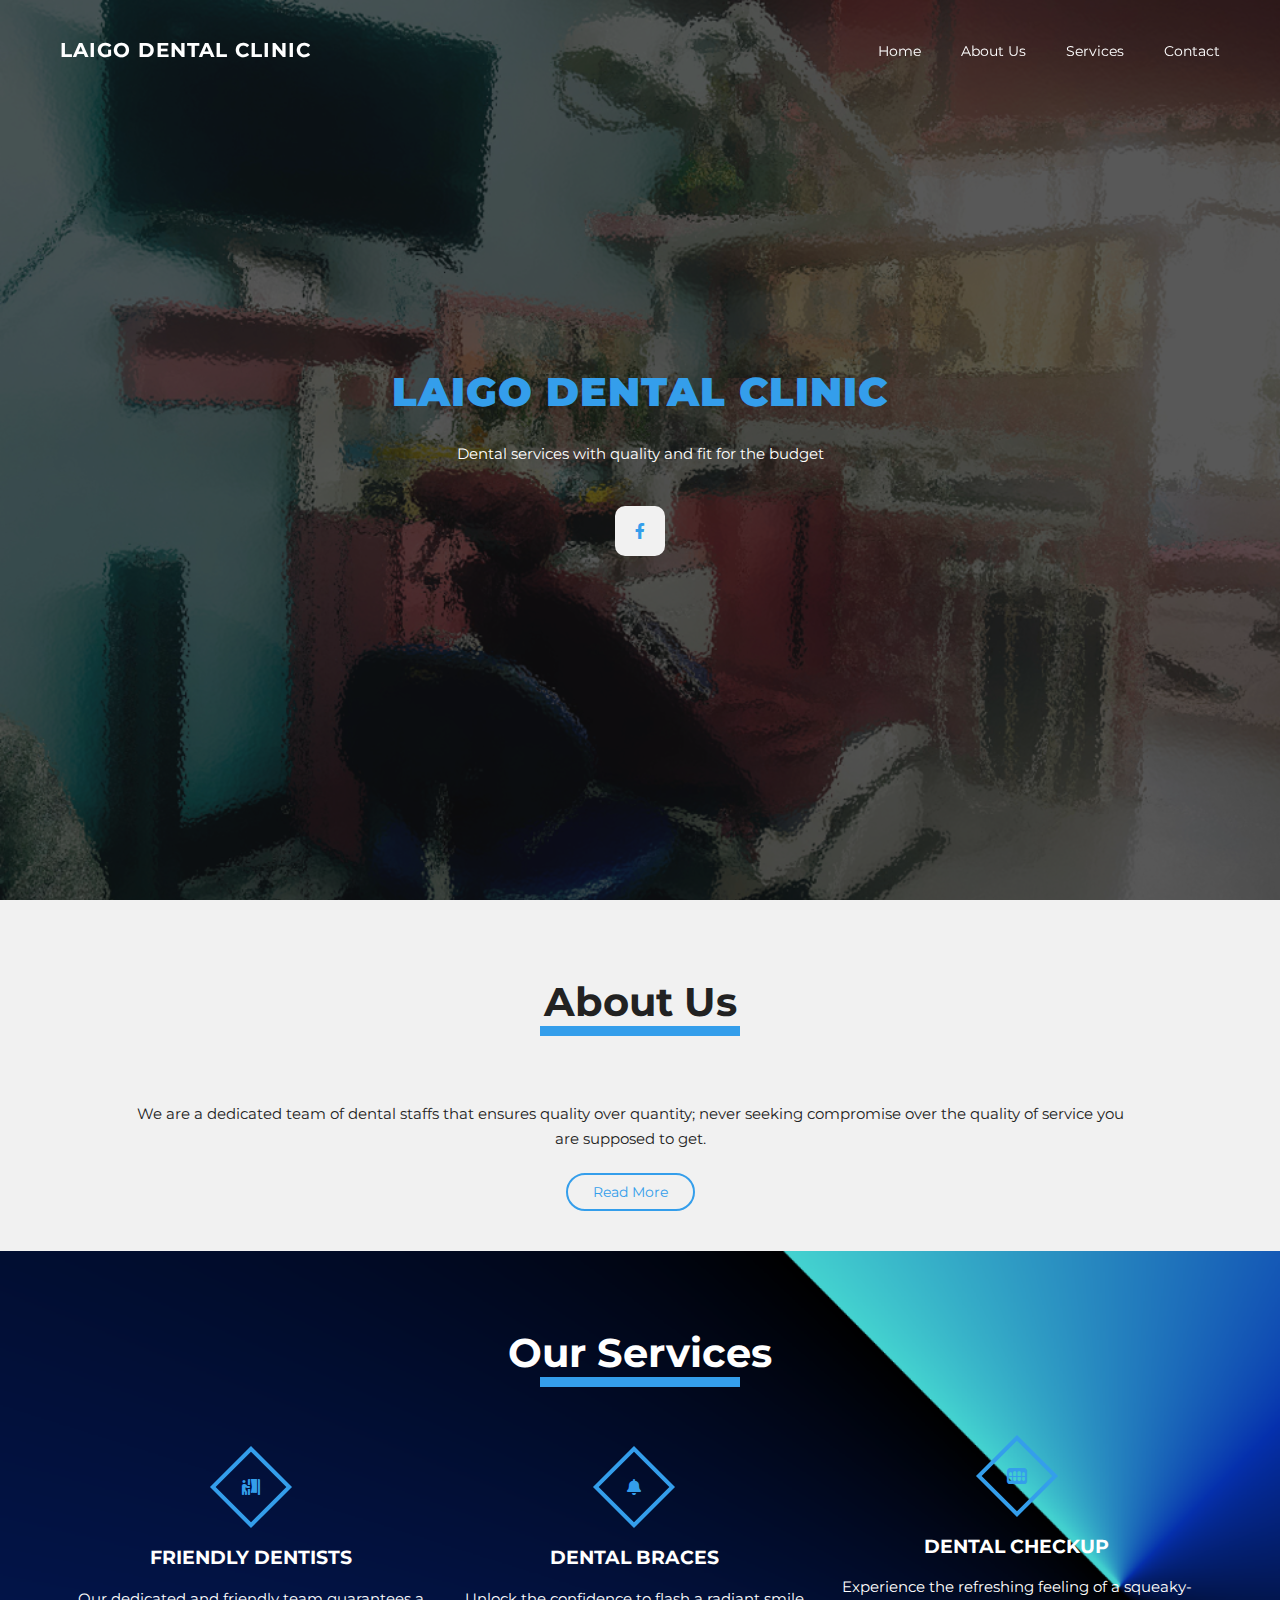
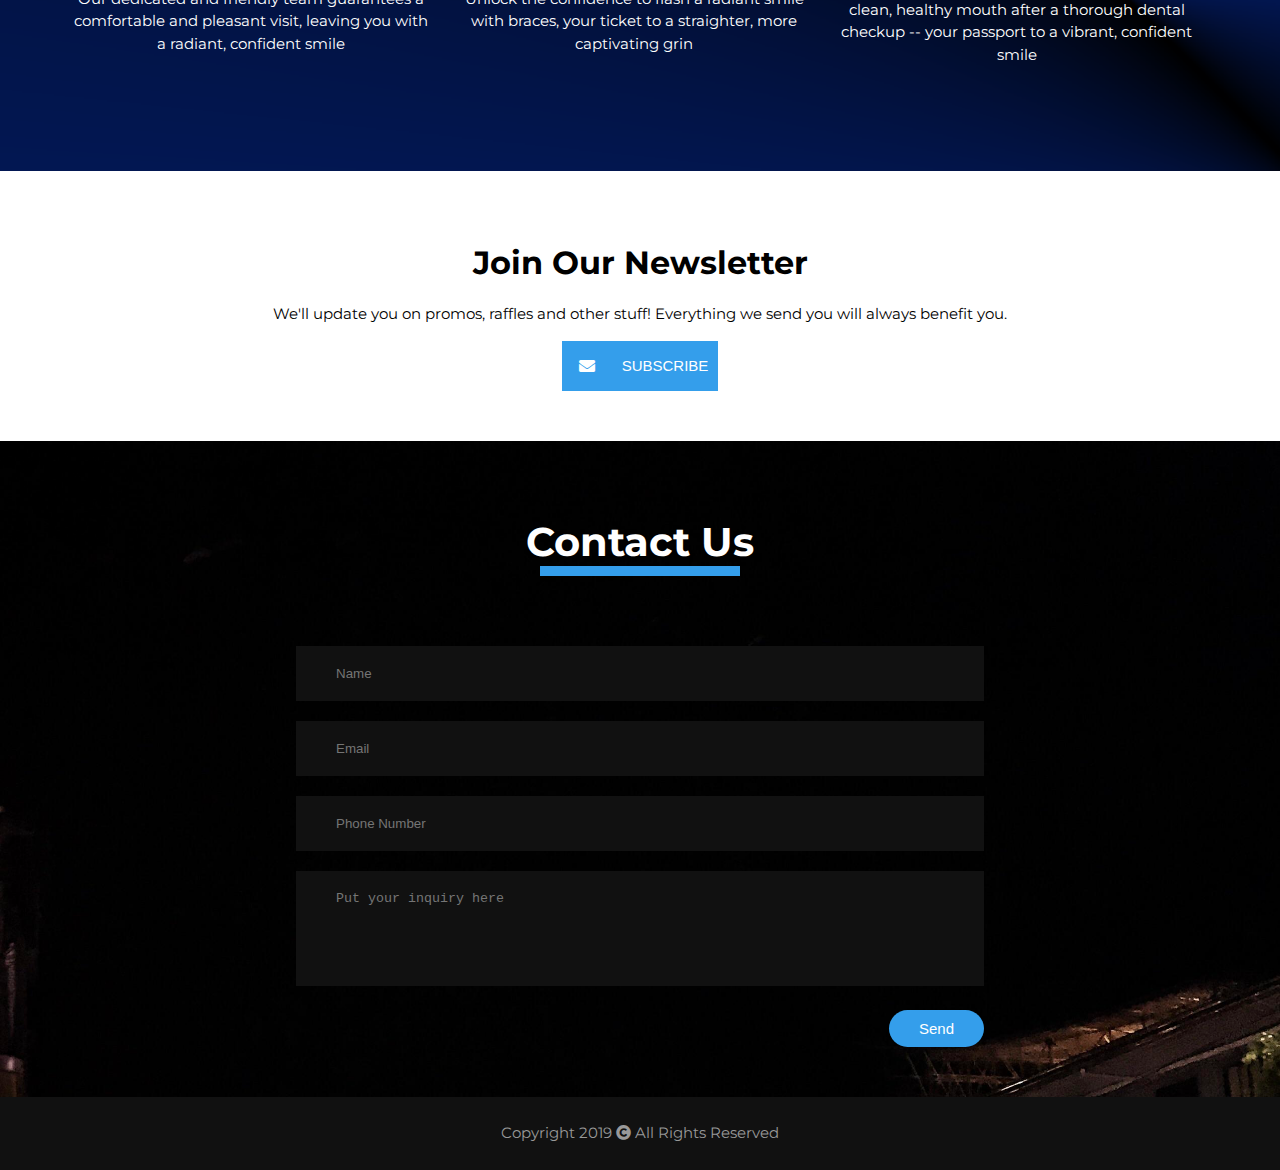
==== index.html @ a830cbc4 "Add files via upload" ====
<!DOCTYPE html>
<html lang="en">
<htmL>
<head>
    <meta name="viewport" content="width=device-width, initial-scale=1">
    <link rel="stylesheet" href="https://use.fontawesome.com/releases/v5.7.2/css/all.css">
    <link href="https://fonts.googleapis.com/css?family=Montserrat:400,500,500i,600,700,900" rel="stylesheet">
    <link rel="stylesheet" href="styles/index.css"/>

</head>
<body >

<!-- navbar-->
<nav class="navbar navbar-top" id="js-navbar">
    <span class="navbar-toggle" id="js-navbar-toggle"><i class="fas fa-bars"></i></span>
    <a href="#" class="logo">Laigo Dental Clinic</a>

    <ul class="menu" id="js-menu">
        <li class="menu-item">
            <a href="#js-banner" class="menu-link">home</a>
        </li>
        <li class="menu-item">
            <a href="#js-about" class="menu-link">about us</a>
        </li>
        <li class="menu-item">
            <a href="#js-service" class="menu-link">services</a>
        </li>
        <li class="menu-item">
            <a href="#js-contact" class="menu-link">contact</a>
        </li>
    </ul>
</nav>



<!-- banner-->
<section class="banner" id="js-banner">
    <div class="container">
        <div class="inner-width middle">
            <div class="caption">
                <h1 class="caption-title">Laigo Dental Clinic</h1>
                <div class="caption-content">
                    <p>
                        Dental services with quality and fit for the budget
                    </p>
                </div>
                <div class="social-media">

                    <a href="https://www.facebook.com/profile.php?id=61552229811897" class="social-media-link">
                        <i class="fab fa-facebook-f social-media-icon"></i>
                    </a>

                </div>
            </div>
        </div>
    </div>
</section>




<!-- about-->
<section class="bg-about " id="js-about">
    <div class="container">
        <div class="about">
            <h1 class="title">about us</h1>
            <div class="border"></div>
            <div class="about-content">

                <div class="about-bio">
                    <p class="text">We are a dedicated team of dental staffs that ensures quality over quantity; never seeking compromise over the quality of service you are supposed to get.</p>
                    <a href="#" class="btn">read more</a>
                </div>

            </div>
        </div>
    </div>

</section>

<!-- service-->
<section class="bg-services" id="js-service">
    <div class="container">
        <div class="service-area">
            <h1 class="title">our services</h1>
            <div class="border"></div>

            <div class="services">
                <div class="service-item">
                    <div class="service-icon">
                        <i class="fas fa-person-booth service-i"></i>
                    </div>
                    <h3>FRIENDLY DENTISTS</h3>
                    <p class="service-item-text">Our dedicated and friendly team guarantees a comfortable and pleasant visit, leaving you with a radiant, confident smile</p>
                </div>

                <div class="service-item">
                    <div class="service-icon">
                        <i class="fas fa-bell service-i"></i>
                    </div>
                    <h3>DENTAL BRACES</h3>
                    <p class="service-item-text">Unlock the confidence to flash a radiant smile with braces, your ticket to a straighter, more captivating grin</p>
                </div>


                <div class="service-item">
                    <div class="service-icon">
                        <i class="fas fa-teeth service-i"></i>
                    </div>
                    <h3>DENTAL CHECKUP</h3>
                    <p class="service-item-text">Experience the refreshing feeling of a squeaky-clean, healthy mouth after a thorough dental checkup -- your passport to a vibrant, confident smile</p>
                </div>

            </div>
        </div>

    </div>
</section>

<!-- newsletter-->
<section class="bg-newsletter" id="js-newsletter">
    <div class="container">
        <div class="newsletter">
            <h1>Join Our Newsletter</h1>
            <p>We'll update you on promos, raffles and other stuff! Everything we send you will always benefit you.</p>
            <form  class="newsletter-form">
                <span class="newsletter-icon"><i class="fas fa-envelope newsletter-i"></i></span>
                <input type="email" placeholder="Enter your email here" class="newsletter-input"/>
                <input type="submit" value="subscribe" class="newsletter-btn"/>

            </form>
        </div>
    </div>
</section>

<!-- footer-->
<section class="bg-contact" id="js-contact">
    <div class="container">
        <div class="contact">
            <h1 class="title">contact us</h1>
            <div class="border"></div>
            <form action="" method="" class="contact-form">
                <input type="text" placeholder="Name" name="" id="" class="contact-input"/>
                <input type="email" placeholder="Email" name="" id="" class="contact-input"/>
                <input type="text" placeholder="Phone Number" name="" id="" class="contact-input"/>
                <textarea rows="5" placeholder="Put your inquiry here" class="contact-input contact-textarea"></textarea>
                <input type="submit" value="send" class="contact-btn"/>
            </form>

        </div>

    </div>
</section>


<!-- footer-->
<footer class="footer">
    <p>Copyright 2019 <i class="fas fa-copyright copyright-i"></i> All Rights Reserved</p>
    <div class="top" >
        <a id="js-btn-top" class="btn-top"><i class="fas fa-arrow-up btn-i"></i></a>
    </div>
</footer>

<script src="scripts/index.js"></script>

</body>
</html>
---- styles/index.css ----
:root {
    --main-color: #349eeb;
}

html {
    scroll-behavior: smooth;
}

body {
    margin: 0;
    padding: 0;
    font-family: 'Montserrat', sans-serif;
    box-sizing: border-box;
    overflow-x: hidden;
}

ul {
    padding: 0;
    margin: 0;
    display: block;
    margin-block-start: 0;
    margin-block-end: 0;
    margin-inline-start: 0;
    margin-inline-end: 0;
    padding-inline-start: 0;
    list-style-type: none;
}

.container {
    margin: 0 40px;
}

.middle {
    top: 50%;
    left: 50%;
    transform: translate(-50%, -50%);
    position: absolute;
    width: 100%;
    text-align: center;
}

p {
    line-height: 1.5;
    font-size: 15px;
}

.title {
    font-size: 40px;
    font-weight: 700;
    margin-bottom: 0;
    text-transform: capitalize;
}

.border {
    height: 10px;
    width: 200px;
    background-color: var(--main-color);
    margin: auto auto 50px;
}

/*------------------------------------*\
  #NAVIGATION
\*------------------------------------*/
.navbar {
    display: flex;
    height: 100px;
    align-items: center;
    padding-bottom: 0;
    justify-content: space-between;
    background: transparent;
    z-index: 1;
    transition: 0.6s;
}

.navbar-top {
    position: fixed;
    top: 0;
    width: 100%;
}

.menu {
    display: flex;
    flex-direction: row;
    justify-content: flex-end;
    margin-right: 60px;
    list-style-type: none;
    transition: 0.5s;
}

.menu-item {
    margin: 0;
}

.menu-link {
    margin-left: 40px;
    font-size: 14px;
}

.menu-link,
.logo {
    text-decoration: none;
    color: #fff;
    text-transform: capitalize;
}

.menu-link:hover,
.menu-item.active {
    color: var(--main-color);
}

.logo {
    display: inline-block;
    margin-left: 60px;
    font-size: 20px;
    font-weight: 700;
    text-transform: uppercase;
    letter-spacing: 1px;
    margin-top: 0;
}

.navbar-toggle {
    display: none;
    position: absolute;
    color: #fff;
    font-size: 20px;
    top: 30px;
    right: 20px;
    cursor: pointer;
}

.navbar-strick {
    background-color: #222;
    height: 70px;
    box-shadow: 0 0 5px #222;
}

@media screen and (max-width: 768px) {
    .navbar {
        padding-bottom: 0;
        display: block;
        height: 70px;
    }
    .menu {
        position: absolute;
        width: 100%;
        display: none;
        background-color: #222;
        margin-top: 22px;
        margin-right: 0;
        padding: 10px;
        z-index: 1;
    }
    .menu-item {
        text-align: left;
        margin: 15px auto;
    }
    .logo,
    .menu-link {
        margin-top: 20px;
        margin-left: 20px;
    }
    .navbar-toggle {
        display: block;
    }
    .active {
        display: block;
    }
}

/*------------------------------------*\
  #BANNER
\*------------------------------------*/
.banner {
    height: 100vh;
    width: 100%;
    position: relative;
    overflow: hidden;
    background: #111;
}

.banner::before {
    background: url("../assets/images/banner.png") no-repeat;
    background-size: cover;
    position: absolute;
    content: "";
    width: 100%;
    height: 100%;
    opacity: 0.3;
    animation: banner 15s linear infinite;
}

.inner-width {
    display: flex;
    height: 100%;
    align-items: center;
    justify-content: center;
}

.caption {
    flex: 1;
    text-align: center;
    z-index: 0;
}

.caption-content {
    padding: 0 20%;
}

.caption-title {
    color: var(--main-color);
    font-size: 40px;
    font-weight: 900;
    text-transform: uppercase;
    letter-spacing: 1px;
}

.caption-content {
    color: #fff;
}

@keyframes banner {
    50% {
        transform: scale(1.2);
    }
}

.social-media {
    margin-top: 40px;
}

.social-media-link {
    text-decoration: none;
    background-color: #f1f1f1;
    margin: 0 10px;
    height: 50px;
    width: 50px;
    border-radius: 20%;
    display: inline-block;
    position: relative;
    overflow: hidden;
}

.social-media-link::before {
    position: absolute;
    content: "";
    height: 70px;
    width: 70px;
    background-color: var(--main-color);
    left: -130%;
    top: 100%;
    transform: rotate(45deg);
    transition: 1s;
}

.social-media-link:hover::before {
    animation: media 1s;
    top: -20%;
    left: -10%;
}

.social-media-icon {
    line-height: 50px;
    color: var(--main-color);
}

.social-media-link:hover .social-media-icon {
    transform: scale(1.1);
    color: #fff;
}

@keyframes media {
    0% {
        top: 100%;
        left: -110%;
    }
    50% {
        top: -50%;
        left: 0;
    }
    100% {
        top: -20%;
        left: -10%;
    }
}

@media screen and (max-width: 900px) {
    .caption-title {
        font-size: 35px;
    }
    .caption-content {
        padding: 0 10%;
    }
}

@media screen and (max-width: 700px) {
    .container {
        margin: 0 10px;
    }
    .caption-content {
        padding: 0 10%;
    }
    .caption-title {
        font-size: 30px;
    }
}

@media screen and (max-width: 500px) {
    .caption-title {
        font-size: 25px;
    }
    .caption-content {
        padding: 0 0;
    }
    .social-media-link {
        width: 40px;
        height: 40px;
    }
    .social-media-icon {
        line-height: 40px;
    }
    .social-media-link:hover::before {
        top: -30%;
        left: -10%;
    }
    @keyframes media {
        50% {
            top: -80%;
            left: -10%;
        }
        100% {
            top: -30%;
            left: -10%;
        }
    }
}

/*------------------------------------*\
  #ABOUT US
\*------------------------------------*/
.bg-about {
    margin: 0;
    text-align: center;
    background-color: #f1f1f1;
}

.about {
    padding: 50px 90px;
    color: #222;
}

.about-content {
    display: flex;
    text-align: center;
}

.about-bio {
    flex: 1;
    margin-right: 20px;
}

.text {
    line-height: 1.7;
    margin-bottom: 30px;
}

.btn {
    border: 2px solid var(--main-color);
    text-decoration: none;
    padding: 8px 25px;
    color: var(--main-color);
    border-radius: 20px;
    text-transform: capitalize;
    font-weight: 400;
    font-size: 14px;
    transition: 0.6s;
}

.btn:hover {
    background-color: var(--main-color);
    color: #fff;
}

@media screen and (max-width: 900px) {
    .about {
        padding: 50px 10px;
    }
}

@media screen and (max-width: 768px) {
    .about-content {
        flex-direction: column;
    }
    .about-bio {
        margin-right: 0;
        margin-bottom: 30px;
        padding: 20px 0;
    }
    .about-skills {
        margin-left: 0;
        margin-top: 30px;
        padding: 20px 0;
    }
}

/*------------------------------------*\
  #SERVICES
\*------------------------------------*/

.darken-image {
    position: relative;
    display: inline-block; /* or block, depending on your layout */
}

.darken-image::before {
    content: "";
    position: absolute;
    top: 0;
    left: 0;
    width: 100%;
    height: 100%;
    background-color: rgba(0, 0, 0, 0.5); /* Adjust the opacity (last value) to darken/lighten */
}

.bg-services {
    background: url("../assets/images/services.png");
    background-size: cover;
}

.service-area {
    padding: 50px 0;
    text-align: center;
    color: #fff;
}

.services {
    display: flex;
    flex-wrap: wrap;
    padding: 0 20px;
}

.service-item {
    width: 33%;
    text-align: center;
    align-self: center;
    margin-bottom: 30px;
    padding: 10px 0;
    color: #fff;
}

.service-item-text {
    padding: 0 10px;
}

.service-icon {
    width: 50px;
    height: 50px;
    border: 4px solid var(--main-color);
    transform: rotate(45deg);
    margin: auto auto 30px;
}

.service-i {
    line-height: 50px;
    transform: rotate(-45deg);
    color: var(--main-color);
}

.service-item:hover .service-icon {
    background-color: var(--main-color);
}

.service-item:hover .service-i {
    color: #fff;
}

@media screen and (max-width: 900px) {
    .services {
        padding: 0 0;
    }
}

@media screen and (max-width: 768px) {
    .service-item {
        width: 50%;
    }
}

@media screen and (max-width: 500px) {
    .service-item {
        width: 100%;
    }
}

/*------------------------------------*\
  #NEWSELATTER
\*------------------------------------*/
.bg-newsletter {
    padding: 50px;
}

.newsletter {
    text-align: center;
}

.newsletter-form {
    display: flex;
    justify-content: center;
}

.newsletter-icon {
    width: 50px;
    height: 50px;
    background-color: var(--main-color);
    display: block;
}

.newsletter-i {
    line-height: 50px;
    color: #fff;
}

.newsletter-input {
    border: 0 solid #ddd;
    outline: none;
    width: 0;
    padding: 0;
    transition: 0.7s;
}

.newsletter-btn {
    background-color: var(--main-color);
    border: 0;
    color: #fff;
    padding: 0 10px;
    font-size: 15px;
    text-transform: uppercase;
}

.newsletter-form:hover .newsletter-input {
    width: 250px;
    padding: 0 10px;
    border: 1px solid #ddd;
}

/*------------------------------------*\
  #CONTACT
\*------------------------------------*/
.bg-contact {
    background: url("../assets/images/contact.jpg");
    background-size: cover;
    padding: 50px 20%;
}

.contact {
    text-align: center;
    color: #fff;
    overflow: hidden;
}

.contact-form {
    margin-top: 70px;
}

.contact-input {
    width: 100%;
    margin-bottom: 20px;
    padding: 20px 40px;
    background-color: #111;
    border: 0;
    color: #ddd;
    outline: none;
}

.contact-input:focus {
    box-shadow: 0 0 10px 4px var(--main-color);
}

.contact-textarea {
    resize: none;
}

.contact-btn {
    background-color: var(--main-color);
    border: 0;
    padding: 10px 30px;
    color: #fff;
    font-size: 15px;
    text-transform: capitalize;
    border-radius: 20px;
    float: right;
    transition: 0.6s;
}

.contact-btn:hover {
    opacity: 0.9;
}

@media screen and (max-width: 700px) {
    .bg-contact {
        padding: 50px 10px;
        text-align: center;
    }
}

@media screen and (max-width: 500px) {
    .bg-contact {
        padding: 50px 10px;
    }
}

/*------------------------------------*\
  #FOOTER
\*------------------------------------*/
.footer {
    background-color: #111;
    color: #999;
    padding: 10px;
    text-align: center;
    font-size: 14px;
}

.top {
    position: relative;
}

.btn-top {
    display: none;
    width: 50px;
    height: 50px;
    background-color: var(--main-color);
    position: fixed;
    bottom: 10px;
    right: 20px;
}

.btn-i {
    line-height: 50px;
    color: #fff;
}
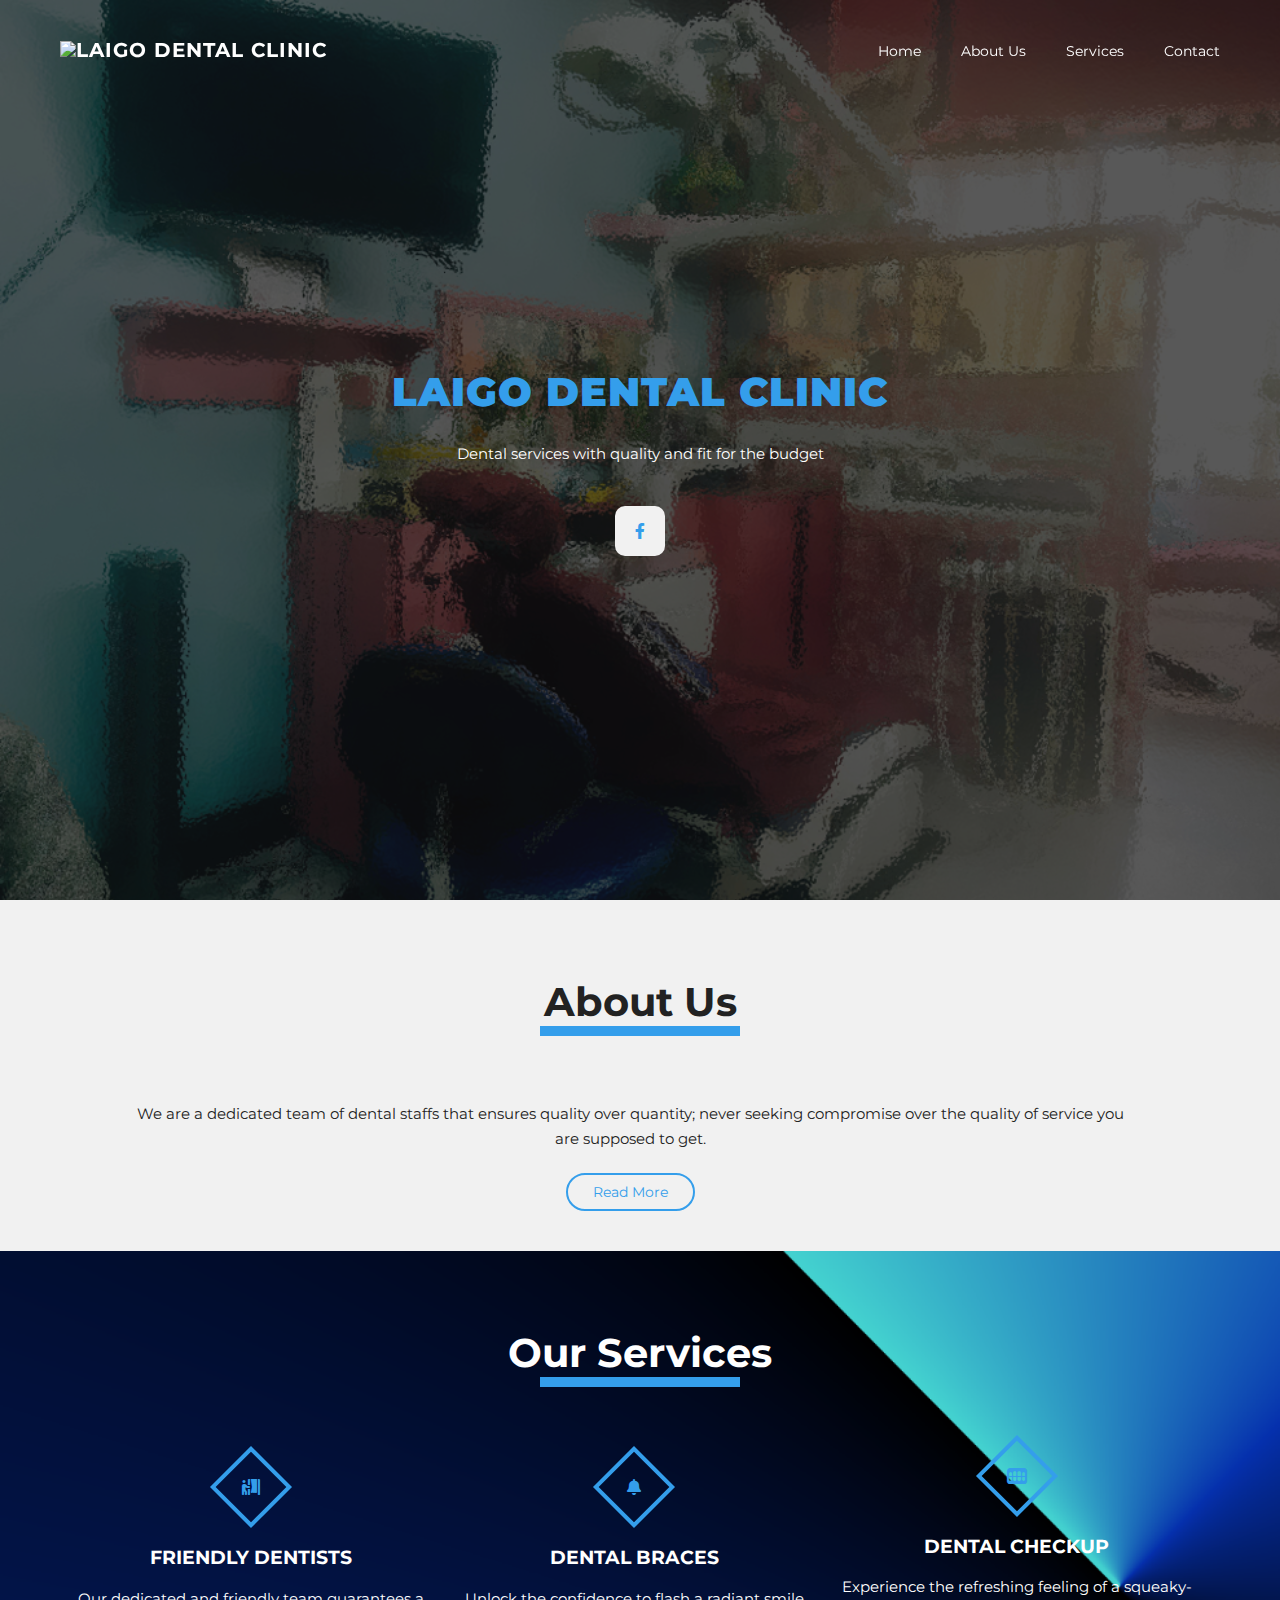
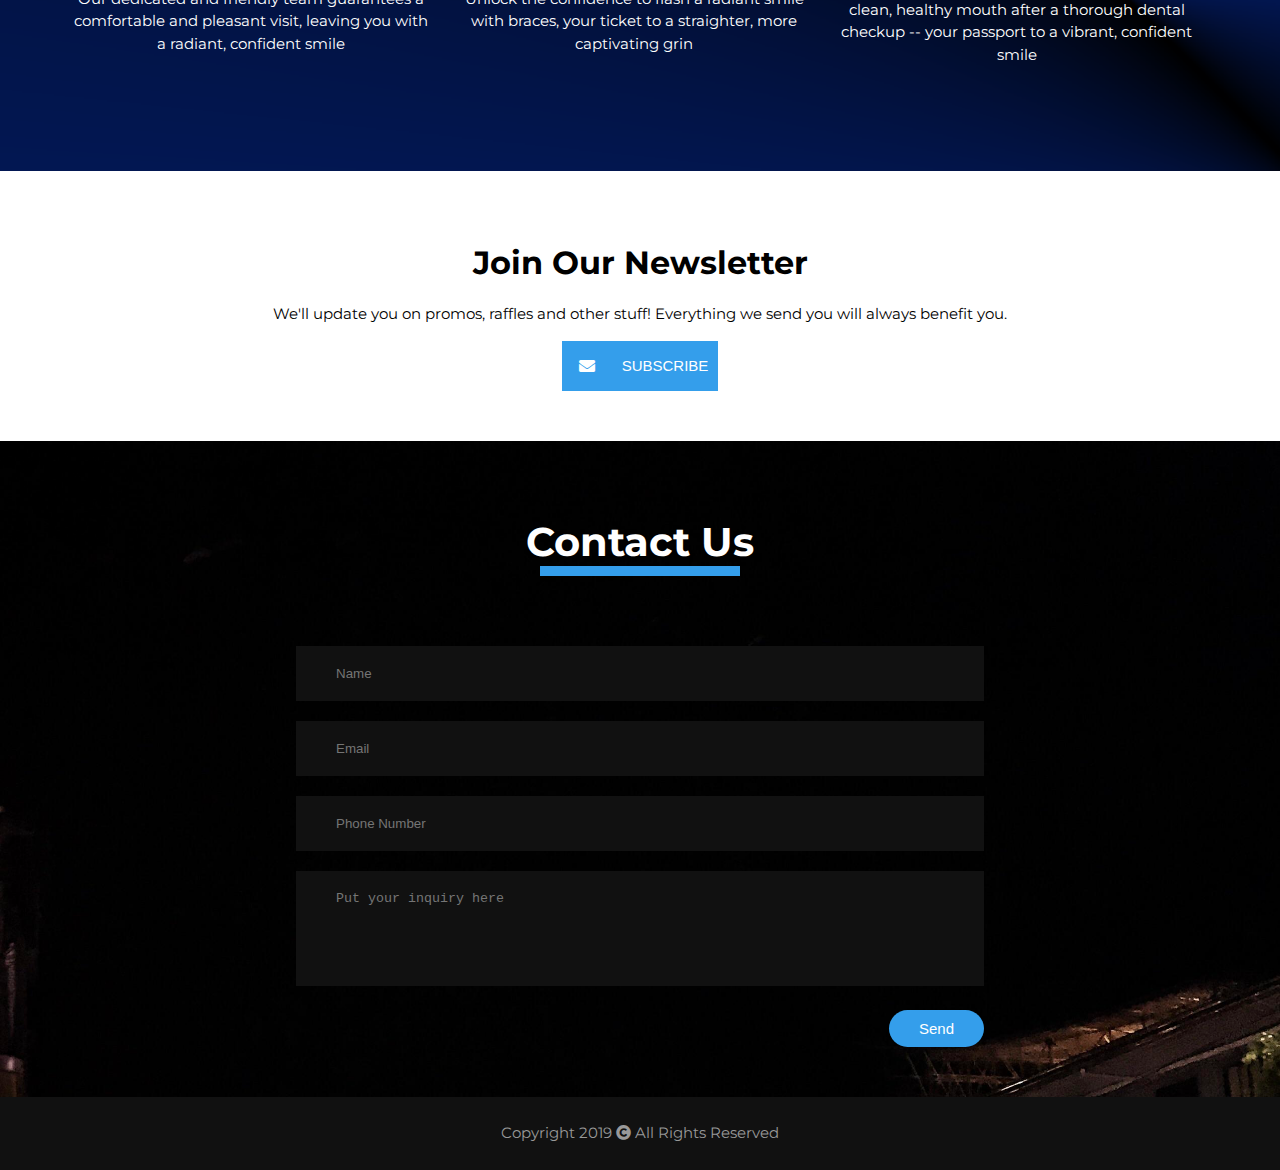
==== commit 3e09d295: "Add files via upload" ====
--- a/index.html
+++ b/index.html
@@ -13,7 +13,7 @@
 <!-- navbar-->
 <nav class="navbar navbar-top" id="js-navbar">
     <span class="navbar-toggle" id="js-navbar-toggle"><i class="fas fa-bars"></i></span>
-    <a href="#" class="logo">Laigo Dental Clinic</a>
+    <a href="#" class="logo"><img class="logo-img" src="assets/images/logo.png">Laigo Dental Clinic</a>
 
     <ul class="menu" id="js-menu">
         <li class="menu-item">
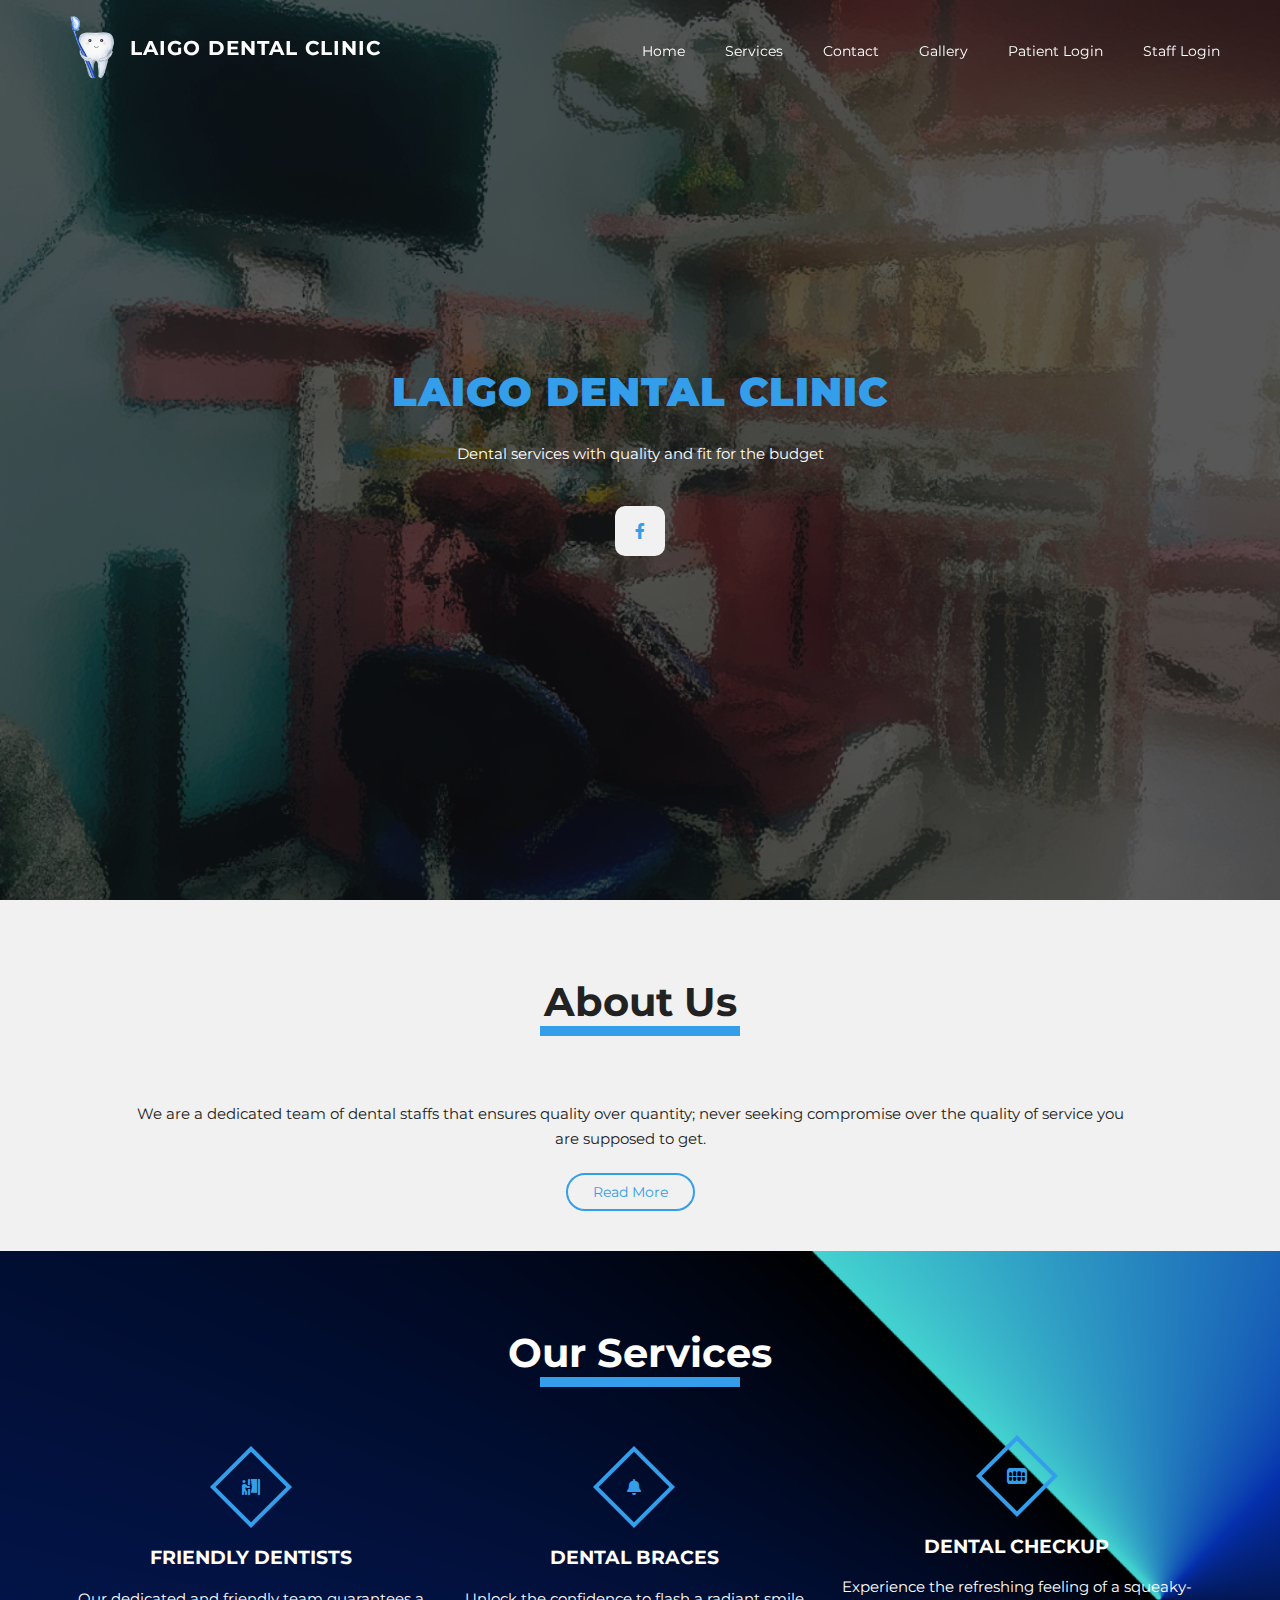
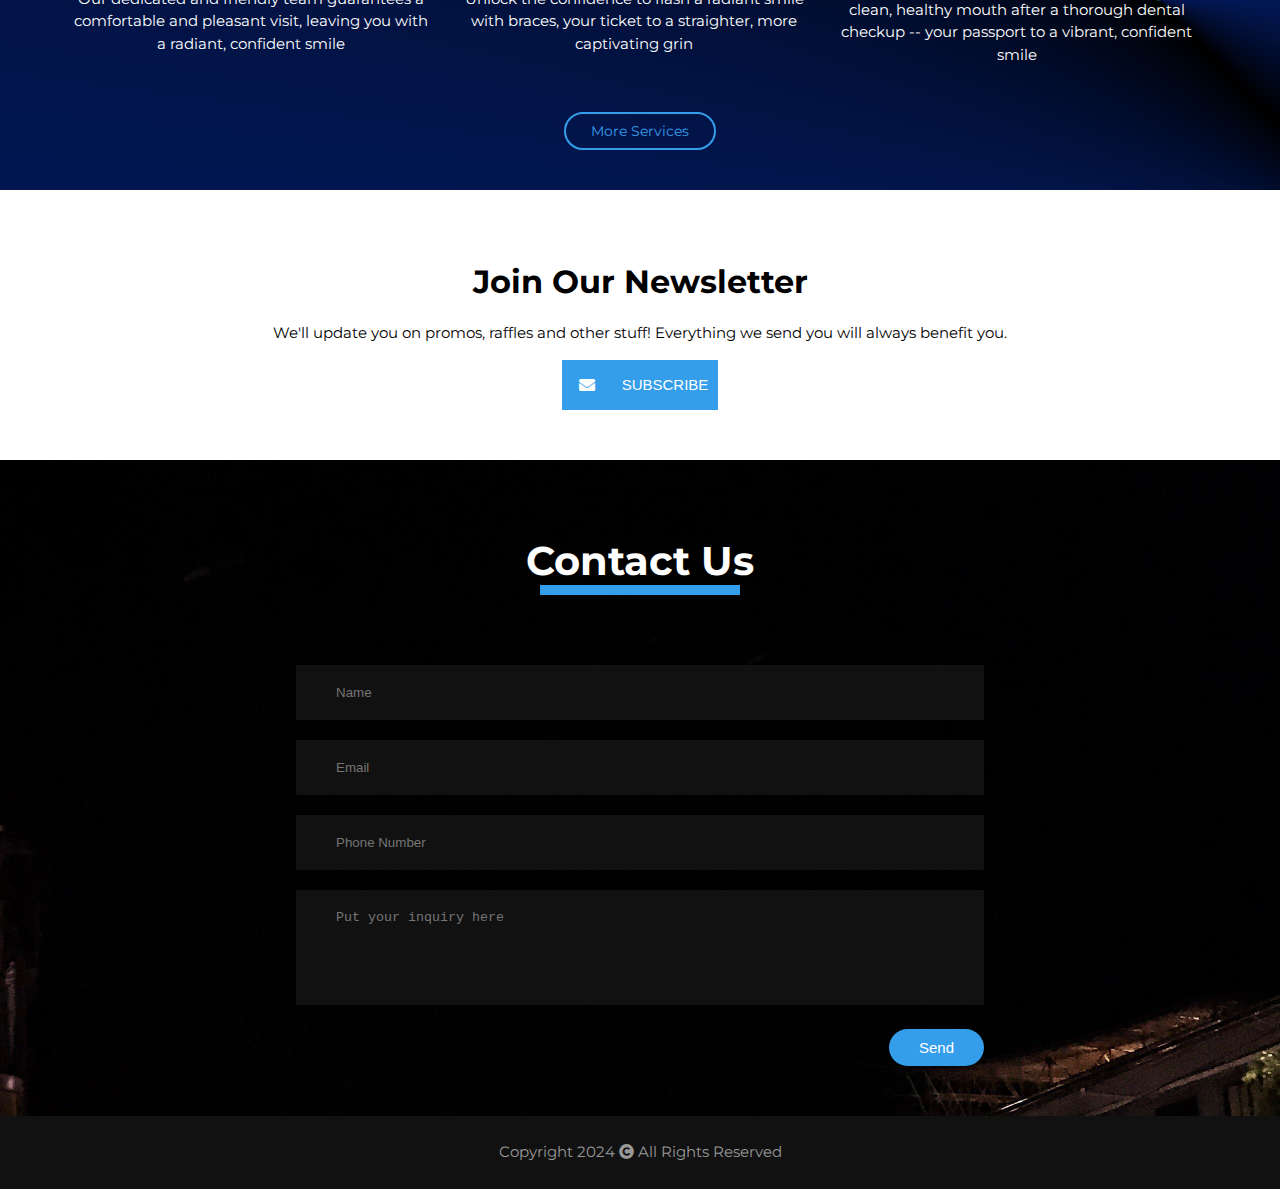
==== commit 5a3d2709: "Add files via upload" ====
--- a/index.html
+++ b/index.html
@@ -2,15 +2,17 @@
 <html lang="en">
 <htmL>
 <head>
+    <meta charset="UTF-8">
+    <title>Laigo Dental Clinic - Home</title>
     <meta name="viewport" content="width=device-width, initial-scale=1">
     <link rel="stylesheet" href="https://use.fontawesome.com/releases/v5.7.2/css/all.css">
     <link href="https://fonts.googleapis.com/css?family=Montserrat:400,500,500i,600,700,900" rel="stylesheet">
     <link rel="stylesheet" href="styles/index.css"/>
 
 </head>
-<body >
+<body>
 
-<!-- navbar-->
+<!-- navbar -->
 <nav class="navbar navbar-top" id="js-navbar">
     <span class="navbar-toggle" id="js-navbar-toggle"><i class="fas fa-bars"></i></span>
     <a href="#" class="logo"><img class="logo-img" src="assets/images/logo.png">Laigo Dental Clinic</a>
@@ -20,20 +22,26 @@
             <a href="#js-banner" class="menu-link">home</a>
         </li>
         <li class="menu-item">
-            <a href="#js-about" class="menu-link">about us</a>
-        </li>
-        <li class="menu-item">
-            <a href="#js-service" class="menu-link">services</a>
+            <a href="https://pureship.github.io/LaigoDent/services" class="menu-link">services</a>
         </li>
         <li class="menu-item">
             <a href="#js-contact" class="menu-link">contact</a>
+        </li>
+        <li class="menu-item">
+            <a href="#" class="menu-link">gallery</a>
+        </li>
+        <li class="menu-item">
+            <a href="#" class="menu-link">patient login</a>
+        </li>
+        <li class="menu-item">
+            <a href="#" class="menu-link">staff login</a>
         </li>
     </ul>
 </nav>
 
 
 
-<!-- banner-->
+<!-- banner -->
 <section class="banner" id="js-banner">
     <div class="container">
         <div class="inner-width middle">
@@ -59,7 +67,7 @@
 
 
 
-<!-- about-->
+<!-- about -->
 <section class="bg-about " id="js-about">
     <div class="container">
         <div class="about">
@@ -78,7 +86,7 @@
 
 </section>
 
-<!-- service-->
+<!-- service -->
 <section class="bg-services" id="js-service">
     <div class="container">
         <div class="service-area">
@@ -112,28 +120,30 @@
                 </div>
 
             </div>
+            <a href="#" class="btn">More Services</a>
         </div>
 
     </div>
 </section>
 
-<!-- newsletter-->
+<!-- newsletter -->
 <section class="bg-newsletter" id="js-newsletter">
     <div class="container">
         <div class="newsletter">
             <h1>Join Our Newsletter</h1>
             <p>We'll update you on promos, raffles and other stuff! Everything we send you will always benefit you.</p>
             <form  class="newsletter-form">
+
                 <span class="newsletter-icon"><i class="fas fa-envelope newsletter-i"></i></span>
-                <input type="email" placeholder="Enter your email here" class="newsletter-input"/>
-                <input type="submit" value="subscribe" class="newsletter-btn"/>
+                <input type="email" placeholder="Enter your email here" class="newsletter-input" id="emailInput"/>
+                <input type="submit" value="subscribe" class="newsletter-btn" id="subscribeBtn"/>
 
             </form>
         </div>
     </div>
 </section>
 
-<!-- footer-->
+<!-- contact -->
 <section class="bg-contact" id="js-contact">
     <div class="container">
         <div class="contact">
@@ -153,10 +163,10 @@
 </section>
 
 
-<!-- footer-->
+<!-- footer -->
 <footer class="footer">
-    <p>Copyright 2019 <i class="fas fa-copyright copyright-i"></i> All Rights Reserved</p>
-    <div class="top" >
+    <p>Copyright 2024 <i class="fas fa-copyright copyright-i"></i> All Rights Reserved</p>
+    <div class="top">
         <a id="js-btn-top" class="btn-top"><i class="fas fa-arrow-up btn-i"></i></a>
     </div>
 </footer>
--- a/styles/index.css
+++ b/styles/index.css
@@ -116,6 +116,13 @@
     text-transform: uppercase;
     letter-spacing: 1px;
     margin-top: 0;
+
+}
+
+.logo-img {
+    width: 70px;
+    margin-top: 0;
+    vertical-align: middle;
 }
 
 .navbar-toggle {
